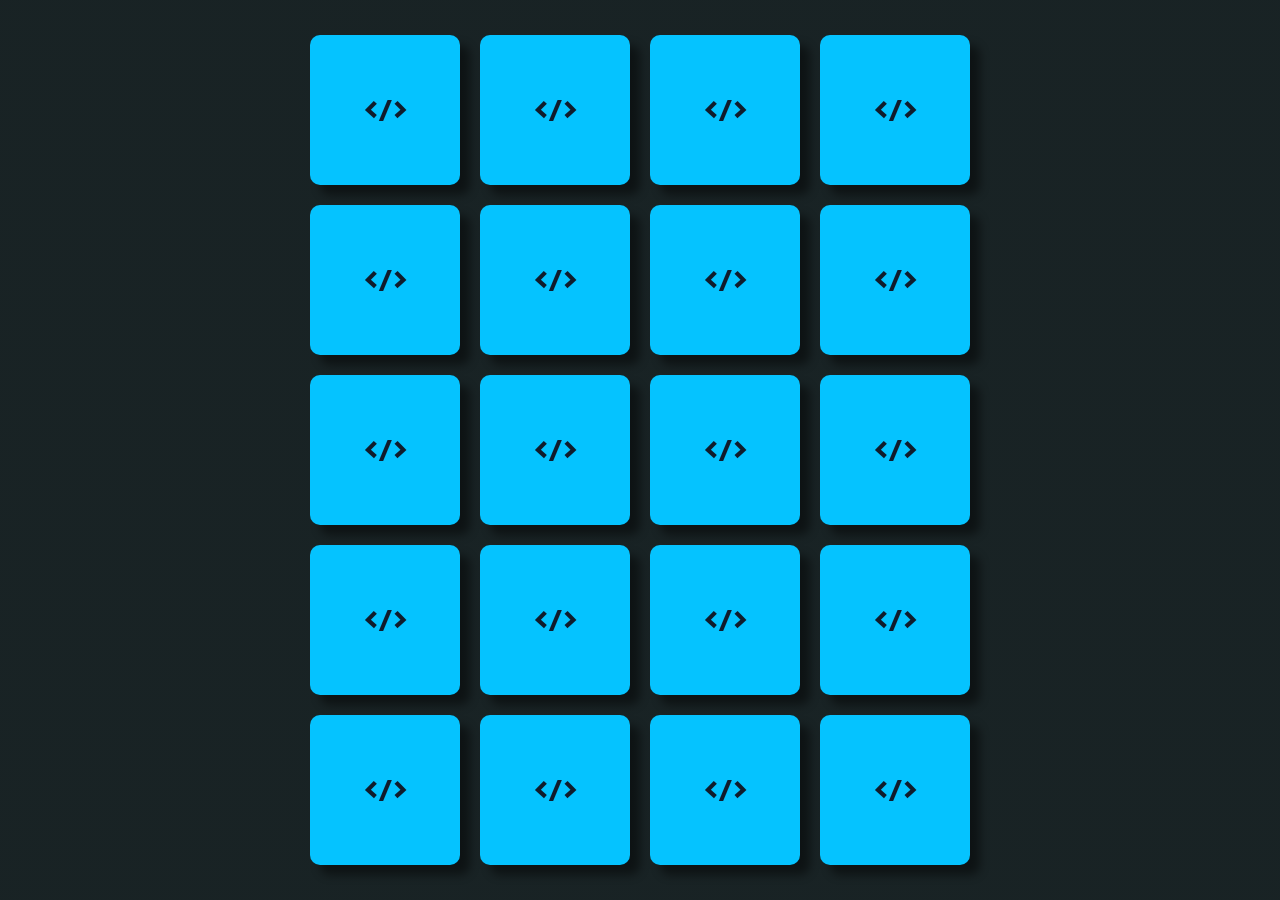
==== Game/game.html @ 64517cef "First commit" ====
<!DOCTYPE html>
<html lang="en">
  <head>
    <meta charset="UTF-8" />
    <meta http-equiv="X-UA-Compatible" content="IE=edge" />
    <meta name="viewport" content="width=device-width, initial-scale=1.0" />
    <link rel="preconnect" href="https://fonts.googleapis.com" />
    <link rel="preconnect" href="https://fonts.gstatic.com" crossorigin />
    <link
      href="https://fonts.googleapis.com/css2?family=Righteous&display=swap"
      rel="stylesheet"
    />
    <link rel="stylesheet" href="game.css" />
    <link
      rel="shortcut icon"
      href="../images/javascript.png"
      type="image/x-icon"
    />
    <title>Memória</title>
  </head>
  <body>
    <div id="GameBoard"></div>

    <div id="GameOver">
      <div id="Texto"></div>
      <div id="Scores">Teste:</div>
      <div id="caixa">
        <p id="Score"></p>
        <div id="moves">Jogadas: 0</div>
        <div id="time">Tempo: 00:00</div>
      </div>

      <button class="Restart" onclick="Restart()">Jogue novamente</button>

      <button class="Restart">
        <a href="../index.html"> Voltar ao Início </a>
      </button>
    </div>

    <script src="./game.js"></script>
    <script src="./interface.js"></script>
    <script src="../Pagina Inicial/index.js"></script>
  </body>
</html>
---- Game/game.css ----
body {
  font-family: "Righteous", cursive;
  display: flex;
  flex-wrap: nowrap;
  justify-content: center;
  align-items: center;
  height: 100vh;
  background: rgb(4, 15, 17);
  background: linear-gradient(0deg, rgba(4, 15, 17, 0.9164040616246498) 100%);
}
* {
  margin: 0;
  padding: 0;
  box-sizing: border-box;
}

.card {
  width: 150px;
  height: 150px;
  position: relative;
  transform-style: preserve-3d;
  transition: transform 0.5s;
}

.flip {
  transform: rotateY(180deg);
}

.card_front {
  background-color: #101c2c;
  transform: rotateY(180deg);
}

.card_front,
.card_back {
  width: 100%;
  height: 100%;
  position: absolute;
  display: flex;
  justify-content: center;
  align-items: center;
  border-radius: 10px;
  box-shadow: 10px 10px 10px rgba(0, 0, 0, 0.45);
  backface-visibility: hidden;
}
#GameBoard {
  max-width: 700px;
  display: grid;
  grid-template: 1fr 1fr 1fr 1fr 1fr/ 1fr 1fr 1fr 1fr;
  gap: 20px;
}

.card_back {
  background-color: #05c3ff;
  font-size: 30px;
  color: #101c2c;
}

#GameOver {
  position: absolute;
  width: 100%;
  height: 100%;
  background-color: rgba(0, 0, 0, 0.85);
  display: none;
  justify-content: center;
  align-items: center;
  color: white;
  font-size: 50px;
  flex-direction: column;
  top: 0;
}
.Restart {
  width: 300px;
  padding: 20px;
  font-size: 20px;
  background-color: yellow;
  border: none;
  border-radius: 10px;
  margin-top: 10px;
  transition-property: padding;
  transition-duration: 200ms;
}
.Restart:hover {
  cursor: pointer;
  padding: 25px;
}

a {
  text-decoration: none;
  color: black;
  padding-bottom: 20px;
  padding-top: 20px;
  padding-left: 50px;
  padding-right: 50px;
}

#caixa {
  font-size: 22px;
}

@media (max-width: 1200px) {
  .card {
    width: 20vw;
    height: 20vw;
    position: relative;
    transform-style: preserve-3d;
    transition: transform 0.5s;
  }
  img {
    width: 60px;
  }
}
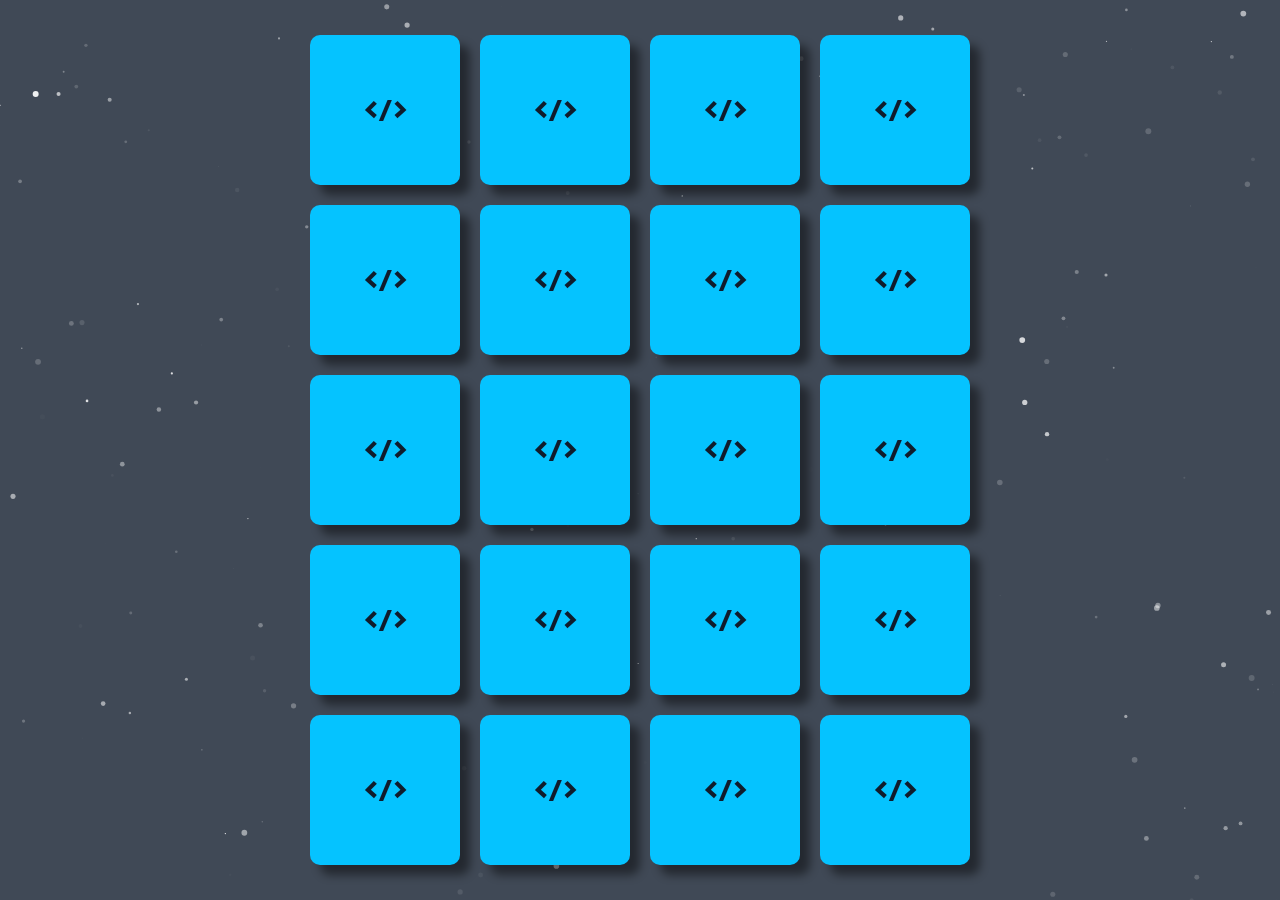
==== commit 63963550: "add background & alt readme" ====
--- a/Game/game.html
+++ b/Game/game.html
@@ -19,24 +19,27 @@
     <title>Memória</title>
   </head>
   <body>
-    <div id="GameBoard"></div>
+    <div id="particles-container"></div>
+    <main>
+      <div id="GameBoard"></div>
 
-    <div id="GameOver">
-      <div id="Texto"></div>
-      <div id="Scores">Teste:</div>
-      <div id="caixa">
-        <p id="Score"></p>
-        <div id="moves">Jogadas: 0</div>
-        <div id="time">Tempo: 00:00</div>
+      <div id="GameOver">
+        <div id="Texto"></div>
+        <div id="Scores">Teste:</div>
+        <div id="caixa">
+          <p id="Score"></p>
+          <div id="moves">Jogadas: 0</div>
+          <div id="time">Tempo: 00:00</div>
+        </div>
+
+        <button class="Restart" onclick="Restart()">Jogue novamente</button>
+
+        <button class="Restart">
+          <a href="../index.html"> Voltar ao Início </a>
+        </button>
       </div>
-
-      <button class="Restart" onclick="Restart()">Jogue novamente</button>
-
-      <button class="Restart">
-        <a href="../index.html"> Voltar ao Início </a>
-      </button>
-    </div>
-
+    </main>
+    <script src="../Pagina Inicial/plugins/particles.js"></script>
     <script src="./game.js"></script>
     <script src="./interface.js"></script>
     <script src="../Pagina Inicial/index.js"></script>
--- a/Game/game.css
+++ b/Game/game.css
@@ -1,17 +1,20 @@
+* {
+  margin: 0;
+  padding: 0;
+  box-sizing: border-box;
+}
+
 body {
+  background-color: #101c2ccc;
+}
+
+main {
   font-family: "Righteous", cursive;
   display: flex;
   flex-wrap: nowrap;
   justify-content: center;
   align-items: center;
   height: 100vh;
-  background: rgb(4, 15, 17);
-  background: linear-gradient(0deg, rgba(4, 15, 17, 0.9164040616246498) 100%);
-}
-* {
-  margin: 0;
-  padding: 0;
-  box-sizing: border-box;
 }
 
 .card {
@@ -19,6 +22,7 @@
   height: 150px;
   position: relative;
   transform-style: preserve-3d;
+  -webkit-transform-style: preserve-3d;
   transition: transform 0.5s;
 }
 
@@ -42,6 +46,7 @@
   border-radius: 10px;
   box-shadow: 10px 10px 10px rgba(0, 0, 0, 0.45);
   backface-visibility: hidden;
+  -webkit-backface-visibility: hidden;
 }
 #GameBoard {
   max-width: 700px;
@@ -98,12 +103,35 @@
   font-size: 22px;
 }
 
+/* ---- particles.js container ---- */
+#particles-container canvas {
+  display: block;
+  background-color: var(--color-primary);
+  -webkit-transform: scale(1);
+  -ms-transform: scale(1);
+  transform: scale(1);
+  opacity: 1;
+  -webkit-transition: opacity 0.8s ease, -webkit-transform 1.4s ease;
+  transition: opacity 0.8s ease, transform 1.4s ease;
+}
+
+#particles-container {
+  position: fixed;
+  top: 0;
+  left: 0;
+  right: 0;
+  width: 100%;
+  height: 100%;
+  /*z-index: 1;*/
+}
+
 @media (max-width: 1200px) {
   .card {
     width: 20vw;
     height: 20vw;
     position: relative;
     transform-style: preserve-3d;
+    -webkit-transform-style: preserve-3d;
     transition: transform 0.5s;
   }
   img {
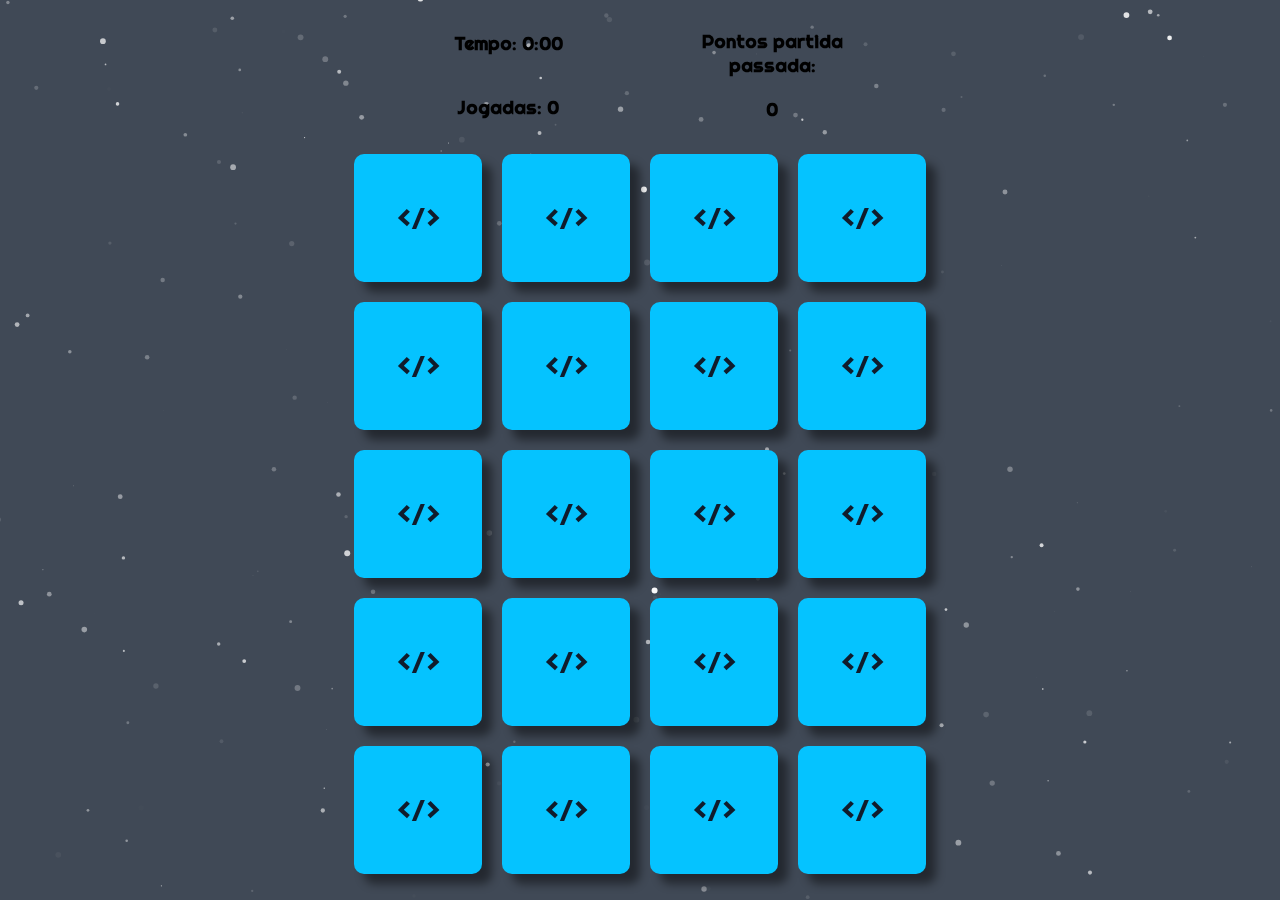
==== commit ca1d9895: "Add Modal" ====
--- a/Game/game.html
+++ b/Game/game.html
@@ -21,6 +21,24 @@
   <body>
     <div id="particles-container"></div>
     <main>
+      <div id="modal">
+        <div class="div-time">
+          <h3>Tempo: <span id="timer">0:00</span></h3>
+        </div>
+        <div class="div-jogadas">
+          <h3>Jogadas: <span id="jogadas">0</span></h3>
+        </div>
+      </div>
+      <div id="modal1">
+        <div class="div-time">
+          <h3 style="text-align: center;">Pontos partida passada:</h3>
+        </div>
+        <div class="div-pontosFim">
+          <h3><span id="pontosFim">0</span></h3>
+        </div>
+        </div>
+      </div>
+
       <div id="GameBoard"></div>
 
       <div id="GameOver">
--- a/Game/game.css
+++ b/Game/game.css
@@ -18,8 +18,8 @@
 }
 
 .card {
-  width: 150px;
-  height: 150px;
+  width: 8rem;
+  height: 8rem;
   position: relative;
   transform-style: preserve-3d;
   -webkit-transform-style: preserve-3d;
@@ -47,12 +47,14 @@
   box-shadow: 10px 10px 10px rgba(0, 0, 0, 0.45);
   backface-visibility: hidden;
   -webkit-backface-visibility: hidden;
+  cursor: pointer;
 }
 #GameBoard {
   max-width: 700px;
   display: grid;
   grid-template: 1fr 1fr 1fr 1fr 1fr/ 1fr 1fr 1fr 1fr;
   gap: 20px;
+  margin-top: 8rem;
 }
 
 .card_back {
@@ -103,6 +105,42 @@
   font-size: 22px;
 }
 
+/*--------------Modal-----------*/
+
+#modal {
+  width: 150px;
+  height: 150px;
+  position: absolute;
+  display: flex;
+  flex-direction: column;
+  justify-content: center;
+  align-items: center;
+  gap: 40px;
+  top: 0;
+  left: 35%;
+  transform: translateX(-10%);
+}
+
+/*--------------Modal1-----------*/
+
+#modal1 {
+  width: 150px;
+  height: 150px;
+  position: absolute;
+  display: flex;
+  flex-direction: column;
+  justify-content: center;
+  align-items: center;
+  gap: 20px;
+  top: 0;
+  right: 35%;
+  transform: translateX(10%);
+}
+
+.pontos {
+  padding: 10px 10px;
+}
+
 /* ---- particles.js container ---- */
 #particles-container canvas {
   display: block;
@@ -127,8 +165,8 @@
 
 @media (max-width: 1200px) {
   .card {
-    width: 20vw;
-    height: 20vw;
+    width: 8rem;
+    height: 8rem;
     position: relative;
     transform-style: preserve-3d;
     -webkit-transform-style: preserve-3d;
@@ -137,4 +175,104 @@
   img {
     width: 60px;
   }
-}
+
+  #modal {
+    width: 150px;
+    height: 150px;
+    position: absolute;
+    display: flex;
+    flex-direction: column;
+    justify-content: center;
+    align-items: center;
+    gap: 40px;
+    top: 0;
+    left: 30%;
+    transform: translateX(-50%);
+  }
+
+  #modal1 {
+    width: 150px;
+    height: 150px;
+    position: absolute;
+    display: flex;
+    flex-direction: column;
+    justify-content: center;
+    align-items: center;
+    gap: 20px;
+    top: 0;
+    right: 30%;
+    transform: translateX(50%);
+  }
+}
+
+@media (max-width: 600px) {
+  .card {
+    width: 6.5em;
+    height: 6.5rem;
+    position: relative;
+    transform-style: preserve-3d;
+    -webkit-transform-style: preserve-3d;
+    transition: transform 0.5s;
+  }
+
+  #modal {
+    width: 150px;
+    height: 150px;
+    position: absolute;
+    display: flex;
+    flex-direction: column;
+    justify-content: center;
+    align-items: center;
+    gap: 40px;
+    top: 0;
+    left: 30%;
+    transform: translateX(-50%);
+  }
+
+  #modal1 {
+    width: 150px;
+    height: 150px;
+    position: absolute;
+    display: flex;
+    flex-direction: column;
+    justify-content: center;
+    align-items: center;
+    gap: 20px;
+    top: 0;
+    right: 30%;
+    transform: translateX(50%);
+  }
+
+  #GameBoard {
+    max-width: 700px;
+    display: grid;
+    grid-template: 1fr 1fr 1fr 1fr 1fr/ 1fr 1fr 1fr 1fr;
+    gap: 20px;
+    margin-top: 1rem;
+  }
+}
+
+@media (max-width: 473px) {
+  .card {
+    width: 5rem;
+    height: 5rem;
+    position: relative;
+    transform-style: preserve-3d;
+    -webkit-transform-style: preserve-3d;
+    transition: transform 0.5s;
+  }
+
+  #modal {
+    width: 150px;
+    height: 150px;
+    position: absolute;
+    display: flex;
+    flex-direction: column;
+    justify-content: center;
+    align-items: center;
+    gap: 40px;
+    top: 0;
+    left: 35%;
+    transform: translateX(-80%);
+  }
+}
